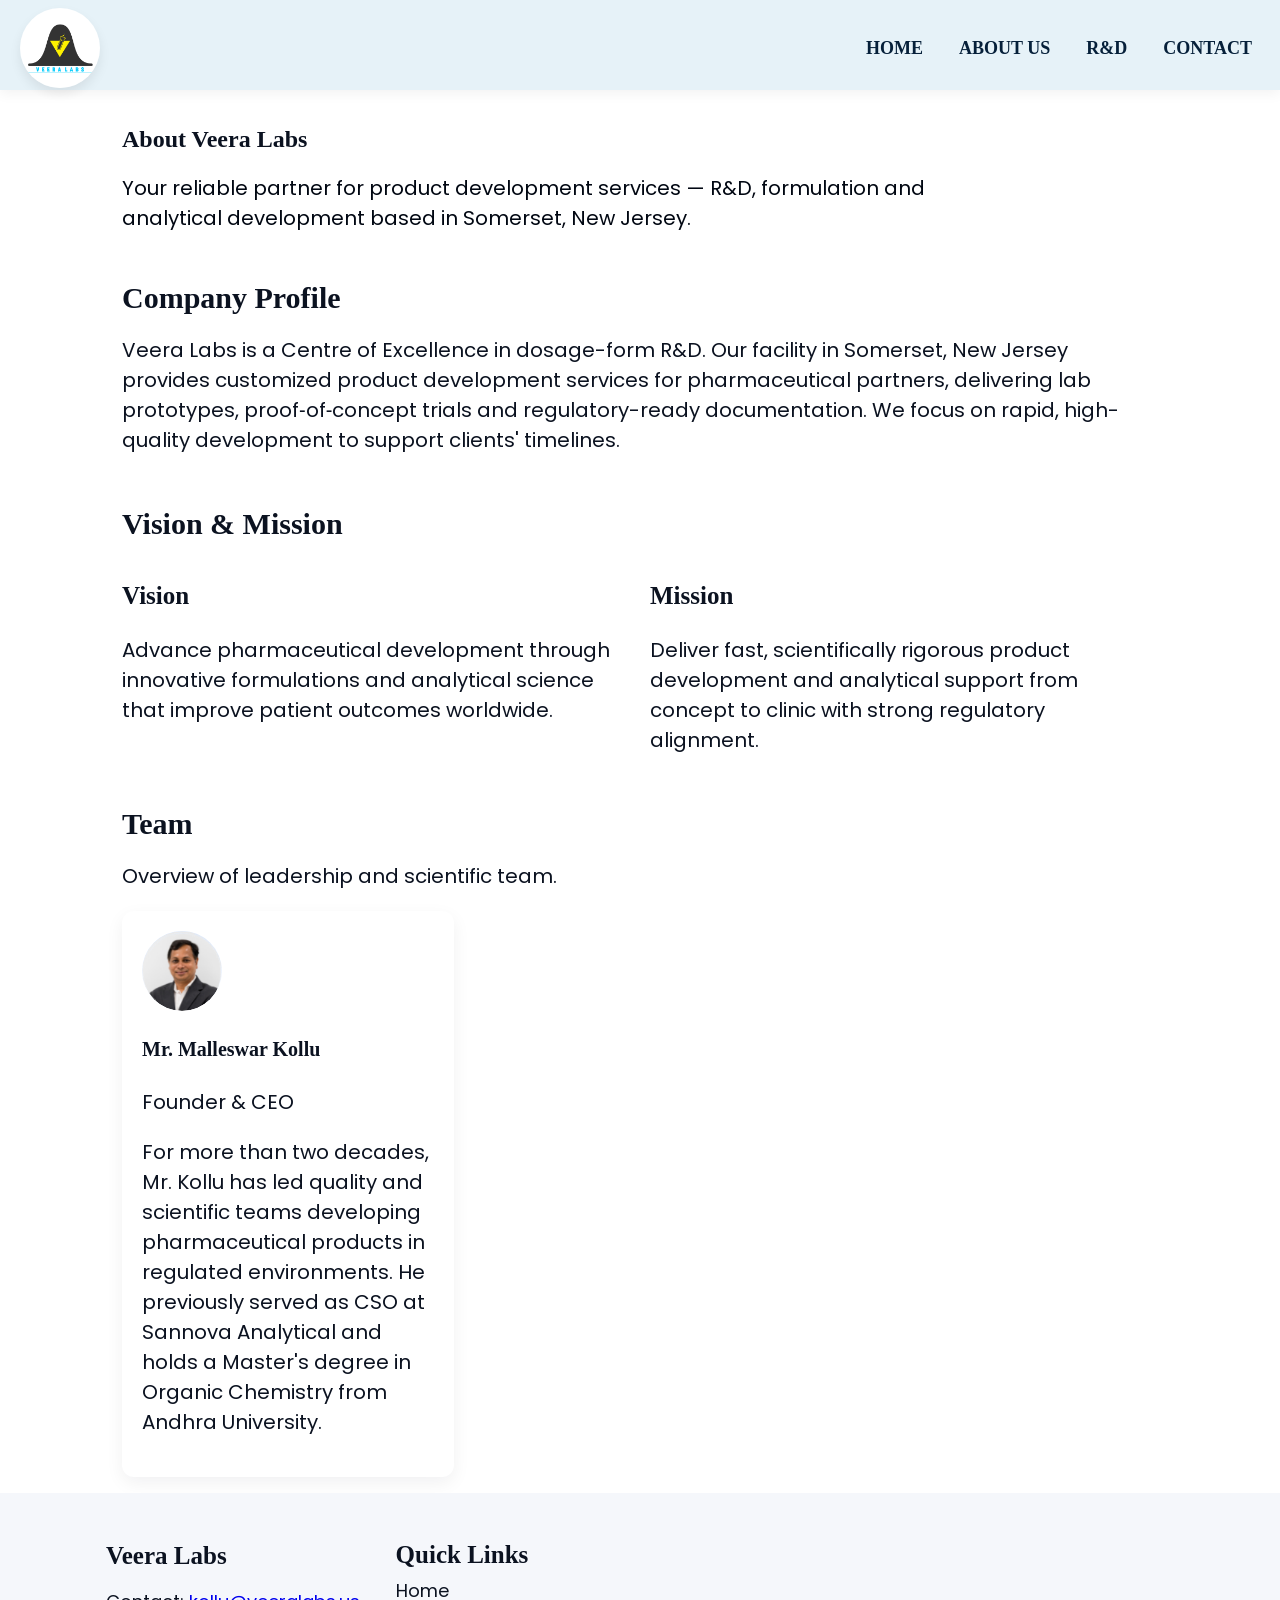
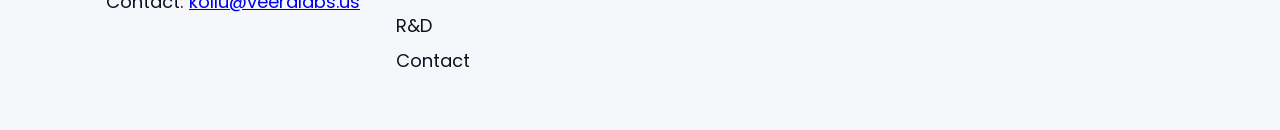
==== about.html @ daa2ef6f "Add files via upload" ====
<!doctype html>
<html lang="en">

<head>
  <meta charset="utf-8">
  <meta name="viewport" content="width=device-width,initial-scale=1">
  <title>About Us — Veera Labs</title>
  <meta name="description" content="About Veera Labs — company profile, leadership and mission">
  <link rel="preconnect" href="https://fonts.gstatic.com">
  <link
    href="https://fonts.googleapis.com/css2?family=Montserrat:wght@400;600;700&family=Poppins:wght@300;400;600&display=swap"
    rel="stylesheet">
  <link rel="icon" href="images/logo.jpg" type="image/jpeg">
  <link rel="stylesheet" href="https://unpkg.com/aos@2.3.4/dist/aos.css">
  <link rel="apple-touch-icon" href="images/logo.jpg">
  <link rel="stylesheet" href="css/style.css">
  <script src="js/script.js" defer></script>
  
</head>


<body>
  <header class="site-header" id="siteHeader">
    <div class="container nav-wrap">
      <a class="logo" href="index.html"><img src="images/logo.jpg" alt="Veera Labs logo"><span
          class="sr-only">VeeraLabs</span></a>
      <button class="nav-toggle" id="navToggleAbout" aria-label="Open navigation" aria-controls="mainNavAbout"
        aria-expanded="false">
        <span></span><span></span><span></span>
      </button>
      <nav class="main-nav" id="mainNavAbout" role="navigation" aria-label="Main Navigation">
        <ul>
          <li><a href="index.html">HOME</a></li>
          <li class="has-dropdown">
            <a href="about.html" aria-haspopup="true" aria-expanded="false">ABOUT US</a>
            <ul class="dropdown" aria-hidden="true">
              <li><a href="#profile">Company Profile</a></li>
              <li><a href="#team">Team</a></li>
              <li><a href="#about">About Us</a></li>
            </ul>
          </li>
          <li class="has-dropdown">
            <a href="rd.html" aria-haspopup="true" aria-expanded="false">R&amp;D</a>
            <ul class="dropdown" aria-hidden="true">
              <li><a href="rd.html#dosages">Dosages Expertise</a></li>
              <li><a href="rd.html#formulation">Formulation &amp; Analytical</a></li>
              <li><a href="rd.html#capacities">R&amp;D Equipment</a></li>
            </ul>
          </li>
          <li><a href="contact.html">CONTACT</a></li>
        </ul>
      </nav>
    </div>
  </header>

  <main>
    <section class="page-banner">
      <div class="container">
        <h1>About Veera Labs</h1>
        <p class="lead">Your reliable partner for product development services — R&amp;D, formulation and analytical
          development based in Somerset, New Jersey.</p>
      </div>
    </section>

    <section id="profile" class="section container">
      <h2>Company Profile</h2>
      <p>Veera Labs is a Centre of Excellence in dosage-form R&amp;D. Our facility in Somerset, New Jersey provides
        customized product development services for pharmaceutical partners, delivering lab prototypes, proof‑of‑concept
        trials and regulatory-ready documentation. We focus on rapid, high-quality development to support clients'
        timelines.</p>
    </section>

    <section id="about" class="section container">
      <h2>Vision &amp; Mission</h2>
      <div class="grid cols-2">
        <div>
          <h3>Vision</h3>
          <p>Advance pharmaceutical development through innovative formulations and analytical science that improve
            patient outcomes worldwide.</p>
        </div>
        <div>
          <h3>Mission</h3>
          <p>Deliver fast, scientifically rigorous product development and analytical support from concept to clinic
            with strong regulatory alignment.</p>
        </div>
      </div>
    </section>

    <section id="team" class="section container">
      <h2>Team</h2>
      <p>Overview of leadership and scientific team.</p>
      <div class="grid cols-3 team-grid">
        <div class="team-member card">
          <div class="avatar"><img src="imagemalleshwar.png" alt="Mr. Malleswar Kollu"></div>
          <h4>Mr. Malleswar Kollu</h4>
          <p>Founder &amp; CEO</p>
          <p>For more than two decades, Mr. Kollu has led quality and scientific teams developing pharmaceutical
            products in regulated environments. He previously served as CSO at Sannova Analytical and holds a Master's
            degree in Organic Chemistry from Andhra University.</p>
        </div>
      </div>
    </section>
  </main>

  <footer class="site-footer small">
    <div class="container footer-grid">
      <div class="col">
        <h4>Veera Labs</h4>
        <p>Contact: <a href="mailto:kollu@veeralabs.us">kollu@veeralabs.us</a></p>
      </div>
      <div class="col">
        <h5>Quick Links</h5>
        <ul>
          <li><a href="index.html">Home</a></li>
          <li><a href="rd.html">R&amp;D</a></li>
          <li><a href="contact.html">Contact</a></li>
        </ul>
      </div>
    </div>
  </footer>
</body>

</html>
---- css/style.css ----
:root {
  --bg: #ffffff;
  --accent-1: #056232;
  /* blue accent */
  --accent-2: #0a58ca;
  /* darker */
  --muted: #010712;
  --radius: 10px;
  --container: 1100px;
  --max-width: 1200px;
  --shadow: 0 6px 18px rgba(16, 24, 40, 0.06);
}

/* Reset */
* {
  box-sizing: border-box
}

html,
body {
  height: 100%;
}

body {
  margin: 0;
  font-family: Poppins, sans-serif;
  color: #0b1220;
  background: var(--bg);
  -webkit-font-smoothing: antialiased;

  min-height: 100vh;
  display: flex;
  flex-direction: column;
}

main {
  flex: 1;
}

h1,
h2,
h3,
h4,
h5,
h6,
.hero-title,
.hero-sub,
.logo,
.main-nav a {
  font-family: 'Nawlexz', serif;

}

.container {
  max-width: var(--container);
  margin: 0 auto;
  padding: 1rem;
}

/* Scrolling Top Bar */

.top-bar {
  background: #006d77;
  height: 40px;
  display: flex;
  align-items: center;
}

.ticker {
  width: 100%;
  overflow: hidden;
}

.ticker-track {
  display: inline-block;
  white-space: nowrap;
  color: #000000;
  font-size: 30px;
  font-family: 'Nawlexz', serif;
  padding-left: 100%;
  animation: ticker 8s linear infinite;
}

@keyframes ticker {
  0% {
    transform: translateX(0);
  }

  100% {
    transform: translateX(-120%);
  }
}

/* Pause on hover */
.ticker-track:hover {
  animation-play-state: paused;
}

/* Header */
.site-header {
  position: sticky;
  top: 0;
  left: 0;
  right: 0;
  z-index: 60;
  background: #e6f2f8;
  /* <-- THIS controls header color */
  backdrop-filter: blur(4px);
  box-shadow: 0 4px 12px rgba(0, 0, 0, 0.05);
}

.site-header.transparent {
  background: #e6f2f8;
  /* same as normal header */
  box-shadow: 0 4px 12px rgba(0, 0, 0, 0.05);
}

.nav-wrap {
  display: flex;
  align-items: center;
  justify-content: space-between;
  padding: 0.4rem 0;
}

.site-header .container {
  max-width: 100%;
  width: 100%;
  padding-left: 20px;
  padding-right: 20px;

}


/* Slider container */
.slider {
  position: relative;
  width: 100%;
  max-width: 800px;
  margin: 50px auto;
  overflow: hidden;
  border-radius: 10px;
}

/* Images */
.slides {
  height: 350px;
  /* fix height */
  position: relative;
}

.slides img {
  width: 100%;
  height: 100%;
  object-fit: cover;
  /* keeps image nicely cropped */
  position: absolute;
  top: 0;
  left: 0;
  display: none;
}

.slides img.active {
  display: block;
}

/* Arrows */
.prev,
.next {
  position: absolute;
  top: 50%;
  transform: translateY(-50%);
  background: rgba(0, 0, 0, 0.5);
  color: white;
  border: none;
  padding: 10px 15px;
  cursor: pointer;
  font-size: 20px;
  border-radius: 50%;
  z-index: 10;
}

/* Left arrow */
.prev {
  left: 10px;
}

/* Right arrow */
.next {
  right: 10px;
}

/* Hover effect */

.logo {
  font-weight: 700;
  color: var(--accent-2);
  text-decoration: none;
  font-family: Montserrat, sans-serif;
  display: flex;
  align-items: center;
  margin-right: 0;
  margin-left: 0
}

.nav-toggle {
  display: flex;
  flex-direction: column;
  gap: 4px;
  border: 0;
  background: none;
  padding: 8px
}

.nav-toggle span {
  display: block;
  width: 22px;
  height: 2px;
  background: #0b1220
}

.main-nav {
  transition: all .22s ease
}

.main-nav {
  margin-left: auto;
}

.main-nav {
  display: flex;
  align-items: center
}

.main-nav ul {
  list-style: none;
  margin: 0;
  padding: 0;
  display: flex;
  gap: 1rem;
  align-items: center
}

.main-nav a {
  color: #06203a;
  text-decoration: none;
  padding: 0.5rem 0.5rem;
  font-size: 1.125rem;
  font-weight: 600
}

.has-dropdown {
  position: relative
}

.dropdown {
  position: absolute;
  left: 0;
  top: 100%;
  min-width: 200px;
  background: #fff;
  border-radius: 8px;
  padding: 0.5rem 0;
  box-shadow: var(--shadow);

  /* TOP → BOTTOM animation */
  transform: scaleY(0);
  transform-origin: top;
  opacity: 0;
  pointer-events: none;

  transition: transform 0.25s ease, opacity 0.2s ease;
}

.dropdown li {
  padding: 0
}

.dropdown a {
  display: block;
  padding: 0.5rem 1rem;
  color: #06203a
}

.has-dropdown:hover>.dropdown,
.has-dropdown .dropdown[aria-hidden="false"] {
  transform: scaleY(1);
  opacity: 1;
  pointer-events: auto;
}

/* Mobile nav closed by default */
.main-nav {
  display: block
}

/* Force dropdown to stack vertically */
.main-nav ul .dropdown {
  display: block !important;
}

.main-nav ul .dropdown li {
  display: block;
  width: 100%;
}

.main-nav ul .dropdown {
  flex-direction: column;
}

@media(max-width:639px) {
  .main-nav {
    display: none
  }

  .main-nav.open {
    display: block;
    position: absolute;
    left: 0;
    right: 0;
    top: 64px;
    background: rgba(255, 255, 255, 0.98);
    padding: 1rem;
  }

  .main-nav ul {
    flex-direction: column;
    gap: 0
  }

  .main-nav ul li {
    padding: 0.25rem 0
  }
}

/* Hero */
.hero {
  min-height: 60vh;
  display: flex;
  align-items: center;
  position: relative;
  color: #140101;
  overflow: hidden
}

.hero::before {
  content: '';
  position: absolute;
  inset: 0;
  
  mix-blend-mode: overlay
}

.hero-inner {
  position: relative;
  padding: 4rem 1rem
}

.hero-title {
  font-family: 'Nawlexz', serif;
  font-size: 3.25rem;
  max-width: 60ch;
  margin: 0 0 1rem
}

.hero-sub {
  font-family: 'Nawlexz', serif;
  font-size: 2.5rem;
  max-width: 60ch;
  margin: 0 0 1.25rem
}

.hero-cta {
  display: flex;
  gap: 0.75rem;
  flex-wrap: wrap
}

.btn {
  display: inline-flex;
  align-items: center;
  gap: 0.5rem;
  padding: 0.7rem 1.1rem;
  border-radius: 8px;
  text-decoration: none;
  border: 0;
  font-weight: 600;
  transition: transform .12s ease, box-shadow .12s ease
}

.btn.primary {
  background: linear-gradient(90deg, var(--accent-1), var(--accent-2));
  color: #fff;
  box-shadow: 0 6px 16px rgba(75, 77, 80, 0.085);
  margin-left: 0px;
}

.btn.ghost {
  background: linear-gradient(90deg, var(--accent-1), var(--accent-2));
  color: #fff;
  box-shadow: 0 6px 16px rgba(75, 77, 80, 0.085)
}

.btn.gradient {
  background: linear-gradient(90deg, var(--accent-1), var(--accent-2));
  color: #fff
}

.btn:hover {
  transform: translateY(-3px);
  box-shadow: 0 10px 30px rgba(13, 110, 253, 0.15)
}

.card {
  background: #fff;
  padding: 1.25rem;
  border-radius: 12px;
  box-shadow: var(--shadow);
  transition: transform .18s ease, box-shadow .18s ease
}

.card h3 {
  font-size: 22px;
  margin-top: 0;
  margin-bottom: 0.75rem;
}

.card:hover {
  transform: translateY(-6px);
  box-shadow: 0 14px 38px rgba(16, 24, 40, 0.08)
}

/* Sections */
.section {
  padding: 1rem;
}

.lead {
  color: var(--muted);
  max-width: 70ch;
  font-size: 20px;
  margin-bottom: 1rem;
}

.grid {
  display: grid;
  gap: 1.25rem
}

.cols-2 {
  grid-template-columns: 1fr;
}

.cols-3 {
  grid-template-columns: 1fr;
}

.section h2 {
  font-size: 30px;
  margin-bottom: 1rem;
  margin-top: 0;
}

.cta-panel h2 {

  margin-bottom: 0.75rem;

}

.cta-panel li,
.cta-inner p,
.features li,
.equipment-list li {
  font-size: 20px;
}

.cta-panel ul {
  margin-top: 1.5rem;
}

#formulation,
#dosages,
#team,
#profile,
#about p {
  font-size: 20px;
}

#about h3 {
  font-size: 25px;
}

body {
  
  background-size: cover;
  background-position: center;
  background-repeat: no-repeat;
  background-attachment: fixed;
}

.card {
  background: #fff;
  padding: 1.25rem;
  border-radius: 12px;
  box-shadow: var(--shadow)
}

/* UPDATED RD BACKGROUND CARD */
.rd-bg-card {
  position: relative;
  /* REPLACE 'your-image-name.jpg' WITH YOUR ACTUAL FILENAME */
  background-image: url("images1/Tabs2.png");
  background-size: cover;
  background-position: center;
  background-repeat: no-repeat;
  color: #fff;
  overflow: hidden;
  min-height: 200px;
  /* Ensures card has height if image is small */
}

/* Dark overlay so text is readable */
.rd-bg-card::before {
  content: "";
  position: absolute;
  inset: 0;
  background: rgba(0, 0, 0, 0.4);
  /* Increased opacity slightly for better text contrast */
  z-index: 1;
}

/* Keep text above overlay */
.rd-bg-card .card-content {
  position: relative;
  z-index: 2;
}

.rd-bg-card .card-content p {
  font-size: 15px;
}


/* Hover effect */
.rd-card:hover {
  transform: translateY(-6px);
}

.features {
  list-style: disc;
  padding-left: 1.25rem
}

.cta-full {
  background: #f7fbff;
  padding: 2.5rem 0;
}

.cta-inner {
  text-align: center
}

/* Footer */
/* Footer Alignment Fix */
.site-footer ul {
  list-style: none;
  padding: 0;
  margin: 0;
}

.site-footer .col {
  text-align: left;
}

.site-footer h5 {
  margin-bottom: 0.75rem;
  font-weight: 600;
}

.site-footer ul li {
  margin-bottom: 0.5rem;
}

.site-footer ul li a {
  text-decoration: none;
  color: #0b1220;
  font-size: 18px;
}

.site-footer ul li a:hover {
  color: blue;
}

.site-footer {
  background: #f5f7fb;
  padding: 2rem 0;
  margin-top: 0rem
}


.footer-grid {
  display: grid;
  grid-template-columns: 1fr 1fr;
  gap: 1.5rem
}

.site-footer .col h5 {
  margin: 0 0 0.5rem
}

.footer-bottom {
  padding-top: 0.75rem;
  margin-top: 1rem
}

/* Contact grid */
.contact-grid {
  display: grid;
  grid-template-columns: 1fr;
  gap: 1.5rem
}

.form-col .contact-form {
  display: flex;
  flex-direction: column;
  gap: 0.75rem
}

.contact-form input,
.contact-form textarea {
  padding: 0.2rem;
  border: 1px solid #e6eefc;
  border-radius: 8px
}

/* Team */
.team-grid {
  grid-auto-rows: minmax(120px, auto)
}

.team-member .avatar {
  height: 80px;
  width: 80px;
  border-radius: 50%;
  background: linear-gradient(180deg, #e6f0ff, #fff);
  box-shadow: inset 0 2px 8px rgba(10, 88, 202, 0.06);
  margin-bottom: 0.75rem
}

.team-member .avatar {
  height: 80px;
  width: 80px;
  border-radius: 50%;
  overflow: hidden;
  /* Important */
  margin-bottom: 0.75rem;
}

.team-member .avatar img {
  width: 100%;
  height: 100%;
  object-fit: cover;
  /* Crop properly */
  border-radius: 50%;
  display: block;
}

/* Equipment list */
.equipment-list {
  list-style: none;
  padding: 0
}

.equipment-list li {
  padding: 0.3rem 0;
  color: var(--muted)
}

/* Gallery styles */
.gallery {
  display: grid;
  gap: 1.5rem;
}

.gallery-item {
  overflow: hidden;
  border-radius: 12px;
  box-shadow: var(--shadow);
  transition: transform 0.3s ease, box-shadow 0.3s ease;
  background: #f5f7fb;
}

.gallery-item:hover {
  transform: translateY(-4px);
  box-shadow: 0 12px 24px rgba(16, 24, 40, 0.12);
}

.gallery-item img {
  width: 100%;
  height: 250px;
  object-fit: cover;
  display: block;
}

.gallery-item-contain img {
  object-fit: contain;
  padding: 0.1rem;
}

/* Responsive / Larger screens */
@media(min-width:640px) {
  .cols-2 {
    grid-template-columns: repeat(2, 1fr)
  }

  .cols-3 {
    grid-template-columns: repeat(3, 1fr)
  }

  .gallery {
    grid-template-columns: repeat(2, 1fr);
  }

  .gallery-item img {
    height: 280px;
  }

  .container {
    padding: 1rem 2rem;
  }

  .nav-toggle {
    display: none;
  }

  .main-nav ul {
    gap: 1.25rem;
  }

  .main-nav a {
    font-size: 1.125rem;
    padding: 0.6rem 0.5rem;
  }

  .contact-grid {
    grid-template-columns: 2fr 2fr;
  }

  .footer-grid {
    grid-template-columns: 2fr 1fr 1fr 3.5fr;
  }
}

.contact-form .btn {
  display: flex;
  justify-content: center;
  align-items: center;
  text-align: center;
}

/* Desktop */
@media(min-width:1024px) {
  .hero {
    min-height: 40vh
  }
}

/* Utility */
.small .container {
  padding: 1rem
}

/* Smooth transitions */
a,
button {
  transition: all .18s ease
}

/* Accessibility focus */
a:focus,
button:focus,
input:focus,
textarea:focus {
  outline: 3px solid rgba(13, 110, 253, 0.15)
}

/* Logo image */
.logo {
  display: flex;
  align-items: center;
  margin-right: auto;
}

.logo img {
  height: 60px;
  width: 60px;
  display: block;
  border-radius: 50%;
  object-fit: cover;
  box-shadow: 0 6px 12px rgba(0, 0, 0, 0.08);
}

/* ensure header reserves space for absolute-positioned logo */
.site-header {
  min-height: 70px;
}

@media(min-width:640px) {
  .logo img {
    height: 80px;
    width: 80px
  }

  .nav-wrap {
    display: flex;
    align-items: center;
    justify-content: space-between;
    padding: 0.5rem 0;
  }

  .site-header {
    min-height: 90px;
  }
}

.sr-only {
  position: absolute;
  width: 1px;
  height: 1px;
  padding: 0;
  margin: -1px;
  overflow: hidden;
  clip: rect(0, 0, 0, 0);
  white-space: nowrap;
  border: 0
}

.col h4,
h5 {
  font-size: 25px;
  display: inline-block;
  margin: 0;
  vertical-align: middle;
}

#form-col,
#details-col p {
  font-size: 18px;
}

#details-col h3 {
  font-size: 25px;
}

.col,
.container small {
  font-size: 18px;
}

/* ==========================
   R&D EQUIPMENT TABLE
========================== */

.table-responsive {
  overflow-x: auto;
  margin-top: 30px;
  border-radius: 12px;
}

.rd-equipment-table {
  width: 100%;
  min-width: 900px;
  border-collapse: collapse;
  background: #fff;
  border-radius: 12px;
  overflow: hidden;
  box-shadow: 0 8px 25px rgba(0, 0, 0, 0.08);
}

.rd-equipment-table thead {
  background: linear-gradient(90deg, #056232, #0a58ca);
}

.rd-equipment-table thead th {
  color: #fff;
  font-size: 18px;
  font-weight: 700;
  padding: 18px;
  text-align: left;
}

.rd-equipment-table td {
  padding: 16px;
  border: 1px solid #e5e7eb;
  vertical-align: top;
  font-size: 16px;
  line-height: 1.6;
}

.rd-equipment-table tbody tr:nth-child(even) {
  background: #f8fafc;
}

.rd-equipment-table tbody tr:hover {
  background: #eaf4ff;
  transition: .3s;
}

.rd-equipment-table tbody td:first-child {
  font-weight: 600;
  color: #056232;
}

/* Mobile */

@media(max-width:768px) {

  .rd-equipment-table {
    min-width: 1000px;
  }

  .rd-equipment-table th,
  .rd-equipment-table td {
    padding: 12px;
    font-size: 18px;
  }
}

.lab-section {
  background: white;
  display: flex;
  justify-content: space-between;
  align-items: flex-start;
  gap: 50px;
  padding: 50px 0;
  
}

.lab-content {
  flex: 1;
  margin: 0;
  margin-top: 0;
  margin-left: 10px;

}



.lab-content h2 {
  font-family: 'Nawlexz', serif;
  font-size: 2.8rem;
  margin-bottom: 20px;
  line-height: 1.2;
  margin-top: 0;
  padding-top: 0;


}

.lab-content p {
  font-family: 'Poppins', sans-serif;
  font-size: 20px;
  padding-top: 0;
  line-height: 1.8;
  margin-bottom: 25px;
  margin-top: 25px;
  color: #000000;
}

.lab-features {
  list-style: none;
  padding: 0;
  margin-bottom: 30px;
}

.lab-features li {
  font-family: 'Poppins', sans-serif;
  font-size: 20px;
  margin-bottom: 12px;
  font-weight: 500;
}

.lab-video-box {
  flex: 1.7;
  align-self: flex-start;
  border-radius: 24px;
  overflow: hidden;
  box-shadow: 0 25px 50px rgba(0, 0, 0, .15);
  margin-top: 10px;
  margin-right: 50px;
}

.lab-video-box video {
  width: 100%;
  height: 100%;
  display: block;
  object-fit: cover;
}

/* Mobile */

@media(max-width:768px) {

  .lab-section {
    flex-direction: column;
    padding: 60px 0;


  }

  .lab-content h2 {
    font-size: 2rem;
  }

  .lab-video-box {
    width: 100%;
  }
}

/* End of stylesheet */
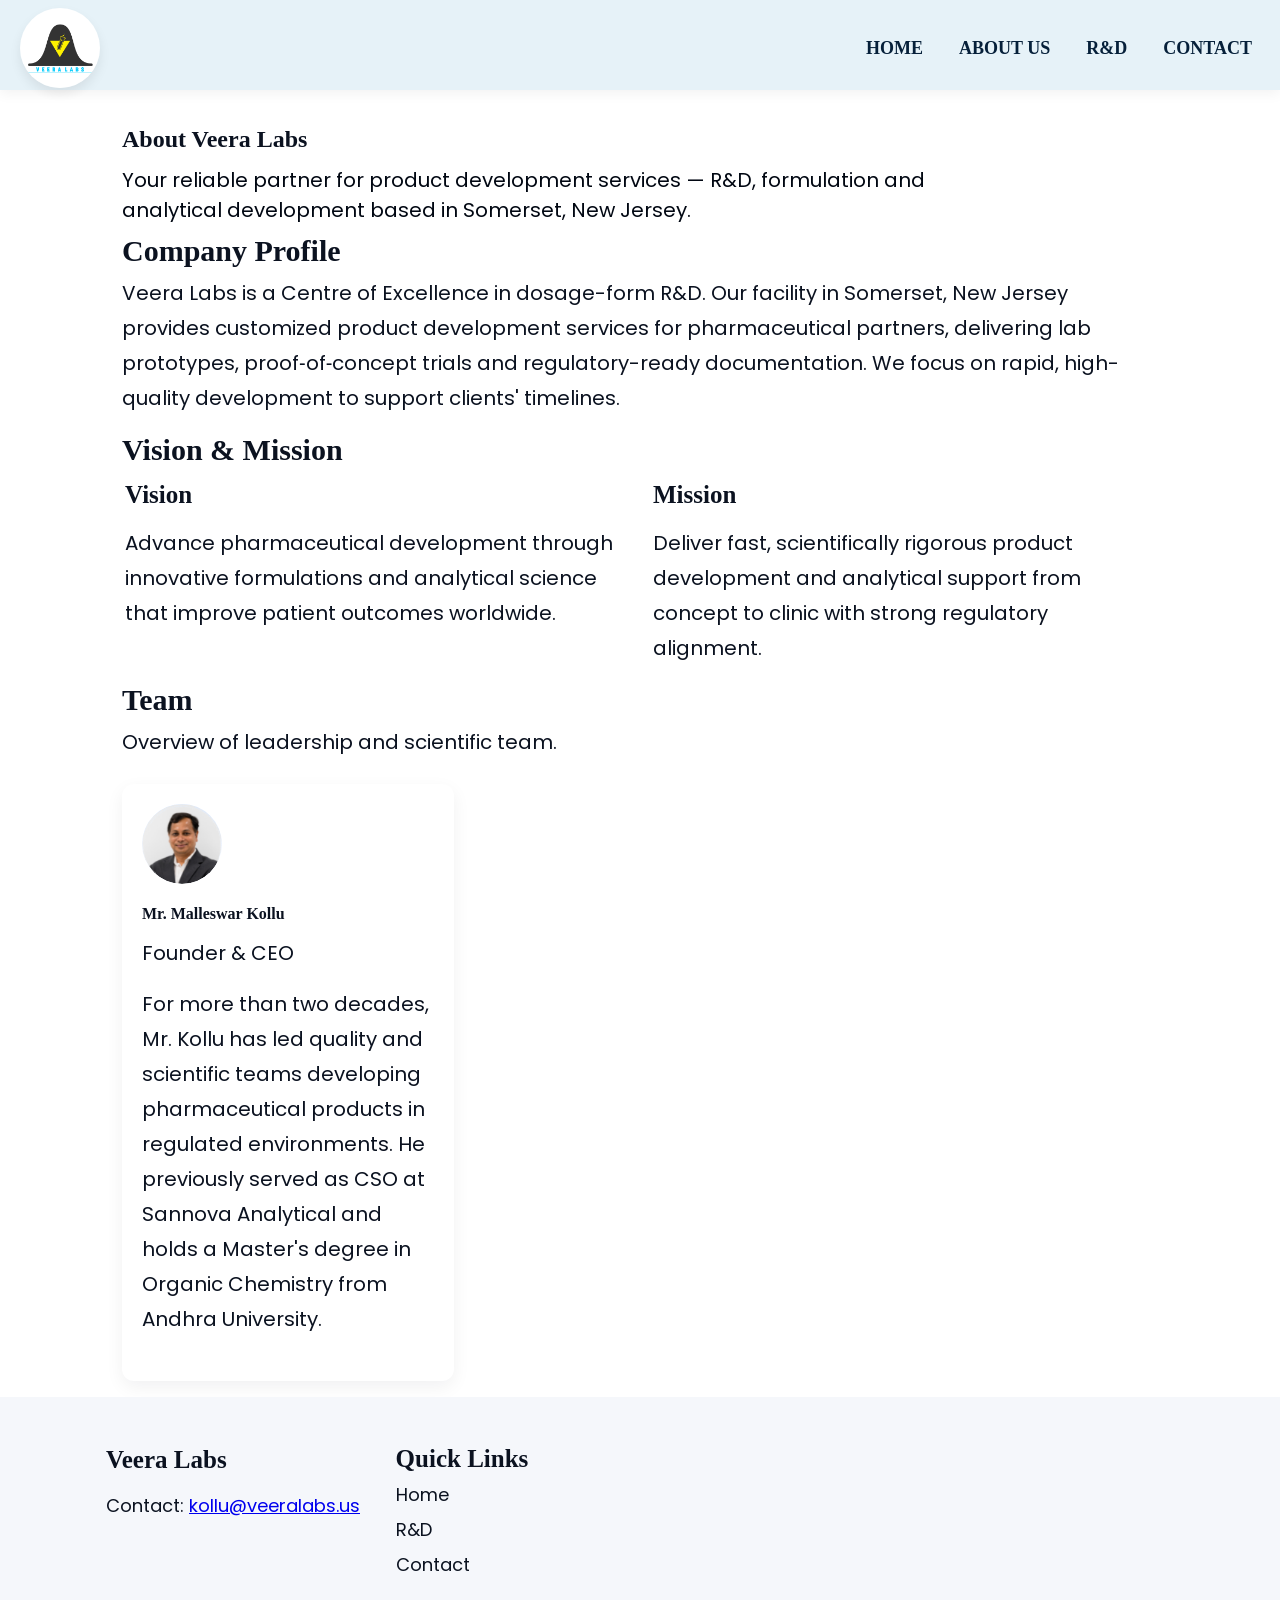
==== commit 57128452: "Refactor about.html for improved structure and accessibility Updated section IDs and added data attr" ====
--- a/about.html
+++ b/about.html
@@ -15,7 +15,7 @@
   <link rel="apple-touch-icon" href="images/logo.jpg">
   <link rel="stylesheet" href="css/style.css">
   <script src="js/script.js" defer></script>
-  
+
 </head>
 
 
@@ -34,9 +34,9 @@
           <li class="has-dropdown">
             <a href="about.html" aria-haspopup="true" aria-expanded="false">ABOUT US</a>
             <ul class="dropdown" aria-hidden="true">
-              <li><a href="#profile">Company Profile</a></li>
-              <li><a href="#team">Team</a></li>
-              <li><a href="#about">About Us</a></li>
+              <li><a href="about.html#company">Company Profile</a></li>
+              <li><a href="about.html#team">Team</a></li>
+              <li><a href="about.html#vision">Vision &amp; Mission</a></li>
             </ul>
           </li>
           <li class="has-dropdown">
@@ -62,7 +62,7 @@
       </div>
     </section>
 
-    <section id="profile" class="section container">
+    <section id="company" class="section container about-section" data-about-section="company">
       <h2>Company Profile</h2>
       <p>Veera Labs is a Centre of Excellence in dosage-form R&amp;D. Our facility in Somerset, New Jersey provides
         customized product development services for pharmaceutical partners, delivering lab prototypes, proof‑of‑concept
@@ -70,7 +70,7 @@
         timelines.</p>
     </section>
 
-    <section id="about" class="section container">
+    <section id="vision" class="section container about-section" data-about-section="vision">
       <h2>Vision &amp; Mission</h2>
       <div class="grid cols-2">
         <div>
@@ -86,7 +86,7 @@
       </div>
     </section>
 
-    <section id="team" class="section container">
+    <section id="team" class="section container about-section" data-about-section="team">
       <h2>Team</h2>
       <p>Overview of leadership and scientific team.</p>
       <div class="grid cols-3 team-grid">
@@ -120,4 +120,4 @@
   </footer>
 </body>
 
-</html>+</html>
--- a/css/style.css
+++ b/css/style.css
@@ -19,6 +19,10 @@
 html,
 body {
   height: 100%;
+}
+
+html {
+  scroll-padding-top: 90px;
 }
 
 body {
@@ -432,6 +436,8 @@
 /* Sections */
 .section {
   padding: 1rem;
+  scroll-margin-top: 10px;
+  margin-top: -2rem;
 }
 
 .lead {
@@ -439,6 +445,7 @@
   max-width: 70ch;
   font-size: 20px;
   margin-bottom: 1rem;
+  margin-top: -0.5rem;
 }
 
 .grid {
@@ -457,7 +464,14 @@
 .section h2 {
   font-size: 30px;
   margin-bottom: 1rem;
-  margin-top: 0;
+  
+}
+
+.section p {
+  font-size: 20px;
+  line-height: 1.75;
+  margin-bottom: 1.5rem;
+  margin-top: -0.5rem;
 }
 
 .cta-panel h2 {
@@ -478,19 +492,35 @@
 }
 
 #formulation,
-#dosages,
-#team,
-#profile,
-#about p {
+#dosages {
   font-size: 20px;
-}
-
-#about h3 {
+  
+}
+#formulation {
+  margin-top: 0.5rem;
+  margin-bottom: -5rem;
+}
+#formulation,#capacities {
+  scroll-margin-top: -120px;
+  margin-top: -3rem;
+}
+#vision h3 {
   font-size: 25px;
-}
+  margin-top: -0.1rem;
+  margin-left: 3px;
+}
+#vision p {
+ 
+  margin-left: 3px;
+}
+#vision, #company, #team {
+  margin-top: -4rem;
+  scroll-margin-top: -20px;
+}
+
 
 body {
-  
+  background-image: url("images1/background.png");
   background-size: cover;
   background-position: center;
   background-repeat: no-repeat;
@@ -552,10 +582,14 @@
 .cta-full {
   background: #f7fbff;
   padding: 2.5rem 0;
+  margin-top: 2rem;
+  
 }
 
 .cta-inner {
-  text-align: center
+  text-align: center;
+  margin-bottom: -3rem;
+  margin-top: -2rem;
 }
 
 /* Footer */
@@ -568,6 +602,7 @@
 
 .site-footer .col {
   text-align: left;
+  margin-bottom: -1.5rem;
 }
 
 .site-footer h5 {
@@ -925,7 +960,7 @@
 }
 
 .lab-section {
-  background: white;
+  
   display: flex;
   justify-content: space-between;
   align-items: flex-start;
@@ -1015,4 +1050,4 @@
   }
 }
 
-/* End of stylesheet */+/* End of stylesheet */
